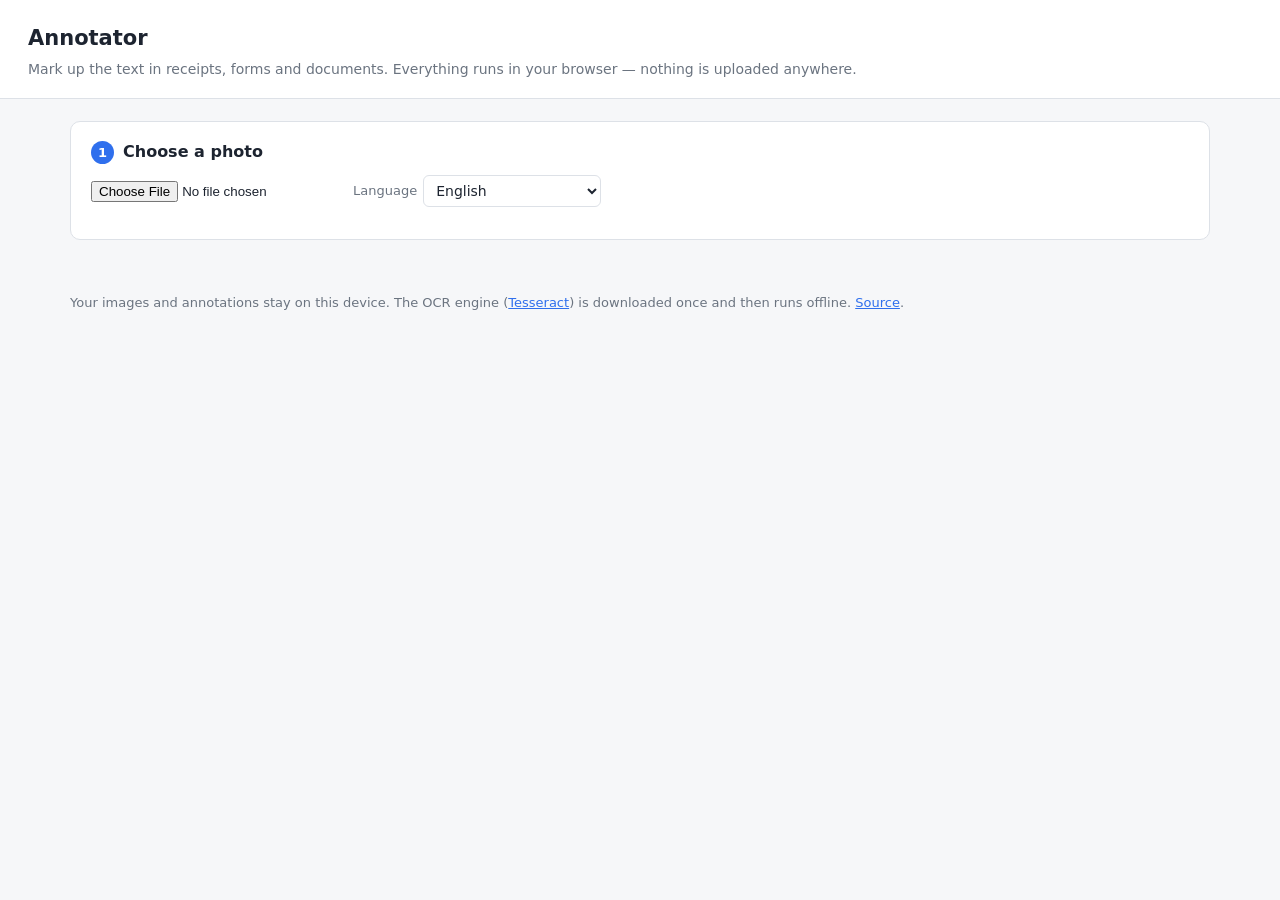
==== index.html @ 7d8bfdea "Run entirely in the browser, hosted on GitHub Pages The app needed a Python environment, EasyOCR and" ====
<!doctype html>
<html lang="en">
<head>
<meta charset="utf-8">
<meta name="viewport" content="width=device-width, initial-scale=1">
<title>Annotator</title>
<meta name="description" content="Mark up the text in receipts, forms and documents, in your browser.">
<link rel="stylesheet" href="assets/style.css">
</head>
<body>

<header>
  <h1>Annotator</h1>
  <p class="sub">
    Mark up the text in receipts, forms and documents. Everything runs in your
    browser &mdash; nothing is uploaded anywhere.
  </p>
</header>

<main>
  <section class="step">
    <h2><span class="num">1</span> Choose a photo</h2>
    <div class="controls">
      <input type="file" id="file-input" accept=".png,.jpg,.jpeg,.webp">
      <label class="inline">Language
        <select id="lang">
          <option value="eng" selected>English</option>
          <option value="ben">Bengali</option>
          <option value="hin">Hindi</option>
          <option value="ara">Arabic</option>
          <option value="chi_sim">Chinese (simplified)</option>
          <option value="deu">German</option>
          <option value="fra">French</option>
          <option value="jpn">Japanese</option>
          <option value="rus">Russian</option>
          <option value="spa">Spanish</option>
          <option value="eng+ben">English + Bengali</option>
        </select>
      </label>
      <span id="upload-msg" class="msg"></span>
    </div>
  </section>

  <section class="step" id="step-corners" hidden>
    <h2><span class="num">2</span> Click the 4 corners of the page</h2>
    <p class="help">
      Click each corner once, going around the edge. The sides can be slanted.
      Drag a corner to nudge it.
    </p>
    <div class="controls">
      <button id="btn-undo-corner" class="ghost">Undo last corner</button>
      <button id="btn-clear-corners" class="ghost">Clear</button>
      <button id="btn-skip" class="ghost">Skip &mdash; it is already flat</button>
      <button id="btn-straighten" disabled>Straighten it</button>
      <span id="corner-count" class="msg">0 of 4 corners</span>
    </div>
    <div class="canvas-wrap">
      <canvas id="canvas-corners"></canvas>
    </div>
  </section>

  <section class="step" id="step-boxes" hidden>
    <h2><span class="num">3</span> Check the text in every box</h2>
    <p class="help">
      OCR fills in a first draft. Its guesses are drawn <b>dashed grey</b>
      until you check them: click one, fix the text, and press <kbd>Enter</kbd>
      to accept it and jump to the next. Drag on empty space to add a box the
      OCR missed. <kbd>Delete</kbd> removes the selected box.
    </p>
    <div class="controls">
      <button id="btn-read" class="ghost">Re-run OCR</button>
      <button id="btn-accept-all" class="ghost">Accept all remaining</button>
      <button id="btn-delete-box" class="ghost">Delete selected</button>
      <button id="btn-clear-boxes" class="ghost">Clear all boxes</button>
      <button id="btn-download">Download labels</button>
      <span id="box-count" class="msg">0 boxes</span>
      <span id="read-msg" class="msg"></span>
    </div>

    <div class="editor">
      <div class="canvas-wrap">
        <canvas id="canvas-boxes"></canvas>
      </div>

      <aside class="side">
        <h3>Selected box</h3>
        <p id="box-guess" class="guess" hidden></p>
        <label>What does it say?
          <input type="text" id="box-text" placeholder="leave empty if unsure"
                 autocomplete="off">
        </label>
        <label>Kind
          <select id="box-kind">
            <option value="printed">printed</option>
            <option value="handwritten">handwritten</option>
            <option value="unknown">unknown</option>
          </select>
        </label>
        <p class="hint">
          Only text you have confirmed is exported as a transcription.
          Anything left unchecked is written as <code>###</code>, the
          don't-care marker.
        </p>
        <hr>
        <h3>Boxes</h3>
        <ol id="box-list"></ol>
      </aside>
    </div>
    <span id="save-msg" class="msg"></span>
  </section>
</main>

<footer>
  <p>
    Your images and annotations stay on this device. The OCR engine
    (<a href="https://tesseract.projectnaptha.com/">Tesseract</a>) is
    downloaded once and then runs offline.
    <a href="https://github.com/k-byzid/Annotator-Tool">Source</a>.
  </p>
</footer>

<script type="module" src="assets/app.js"></script>
</body>
</html>
---- assets/style.css ----
:root {
  --bg: #f6f7f9;
  --panel: #ffffff;
  --ink: #1d2430;
  --muted: #6b7480;
  --line: #dde1e7;
  --accent: #2f6fed;
  --accent-dark: #2557bd;
  --good: #14894a;
  --bad: #c02a2a;
}

* { box-sizing: border-box; }

body {
  margin: 0;
  padding: 0 0 60px;
  background: var(--bg);
  color: var(--ink);
  font: 15px/1.55 system-ui, -apple-system, "Segoe UI", Roboto, sans-serif;
}

header {
  padding: 22px 28px 18px;
  background: var(--panel);
  border-bottom: 1px solid var(--line);
}
header h1 { margin: 0; font-size: 21px; }
header .sub { margin: 4px 0 0; color: var(--muted); font-size: 14px; }

main { max-width: 1180px; margin: 0 auto; padding: 22px 20px; }

.step {
  background: var(--panel);
  border: 1px solid var(--line);
  border-radius: 10px;
  padding: 18px 20px 20px;
  margin-bottom: 18px;
}
.step h2 {
  margin: 0 0 10px;
  font-size: 16px;
  display: flex;
  align-items: center;
  gap: 9px;
}
.step .num {
  display: inline-grid;
  place-items: center;
  width: 23px;
  height: 23px;
  border-radius: 50%;
  background: var(--accent);
  color: #fff;
  font-size: 13px;
}

.help { margin: 0 0 12px; color: var(--muted); font-size: 13.5px; max-width: 70ch; }

.controls {
  display: flex;
  flex-wrap: wrap;
  gap: 9px;
  align-items: center;
  margin-bottom: 12px;
}

button {
  font: inherit;
  font-size: 14px;
  padding: 7px 14px;
  border-radius: 7px;
  border: 1px solid var(--accent);
  background: var(--accent);
  color: #fff;
  cursor: pointer;
}
button:hover:not(:disabled) { background: var(--accent-dark); }
button:disabled { opacity: .45; cursor: not-allowed; }
button.ghost { background: transparent; color: var(--ink); border-color: var(--line); }
button.ghost:hover { background: #eef1f5; }

.msg { color: var(--muted); font-size: 13.5px; }
.msg.ok { color: var(--good); }
.msg.bad { color: var(--bad); }

.canvas-wrap {
  border: 1px solid var(--line);
  border-radius: 8px;
  background: #eceff3;
  overflow: auto;
  max-height: 74vh;
  padding: 8px;
}
canvas { display: block; max-width: 100%; touch-action: none; user-select: none; cursor: crosshair; }

.editor { display: grid; grid-template-columns: 1fr 290px; gap: 16px; align-items: start; }
@media (max-width: 900px) { .editor { grid-template-columns: 1fr; } }

.side {
  border: 1px solid var(--line);
  border-radius: 8px;
  padding: 14px;
  background: #fbfcfd;
}
.side h3 { margin: 0 0 9px; font-size: 14px; }
.side label { display: block; font-size: 13px; color: var(--muted); margin-bottom: 11px; }
.side input, .side select {
  width: 100%;
  font: inherit;
  font-size: 14px;
  margin-top: 4px;
  padding: 6px 8px;
  border: 1px solid var(--line);
  border-radius: 6px;
  background: #fff;
  color: var(--ink);
}
.side .hint { font-size: 12.5px; color: var(--muted); margin: 0; }
.side hr { border: 0; border-top: 1px solid var(--line); margin: 14px 0; }

#box-list { margin: 0; padding-left: 20px; max-height: 260px; overflow: auto; font-size: 13px; }
#box-list li { cursor: pointer; padding: 2px 0; }
#box-list li.active { color: var(--accent); font-weight: 600; }
#box-list li .kind { color: var(--muted); font-size: 11.5px; }

/* The OCR's reading of the selected box. */
.guess {
  margin: 0 0 10px;
  padding: 8px 10px;
  border-left: 3px solid #9aa3ae;
  background: #f4f6f8;
  font-size: 13px;
  line-height: 1.45;
}
.todo {
  font-size: 11px;
  color: #8a6d0b;
  background: #fdf3d0;
  padding: 1px 5px;
  border-radius: 3px;
}

kbd {
  background: #eceff3;
  border: 1px solid var(--line);
  border-bottom-width: 2px;
  border-radius: 4px;
  padding: 0 5px;
  font-size: 12px;
  font-family: inherit;
}

#progress { font-size: 14px; color: var(--muted); }
#progress b { color: var(--ink); }

/* Inline label for the language picker, next to the file input. */
label.inline {
  font-size: 13px;
  color: var(--muted);
  display: inline-flex;
  align-items: center;
  gap: 6px;
}
label.inline select {
  font: inherit;
  font-size: 14px;
  padding: 6px 8px;
  border: 1px solid var(--line);
  border-radius: 6px;
  background: #fff;
  color: var(--ink);
}

footer {
  max-width: 1180px;
  margin: 0 auto;
  padding: 0 20px;
  color: var(--muted);
  font-size: 13px;
}
footer a { color: var(--accent); }
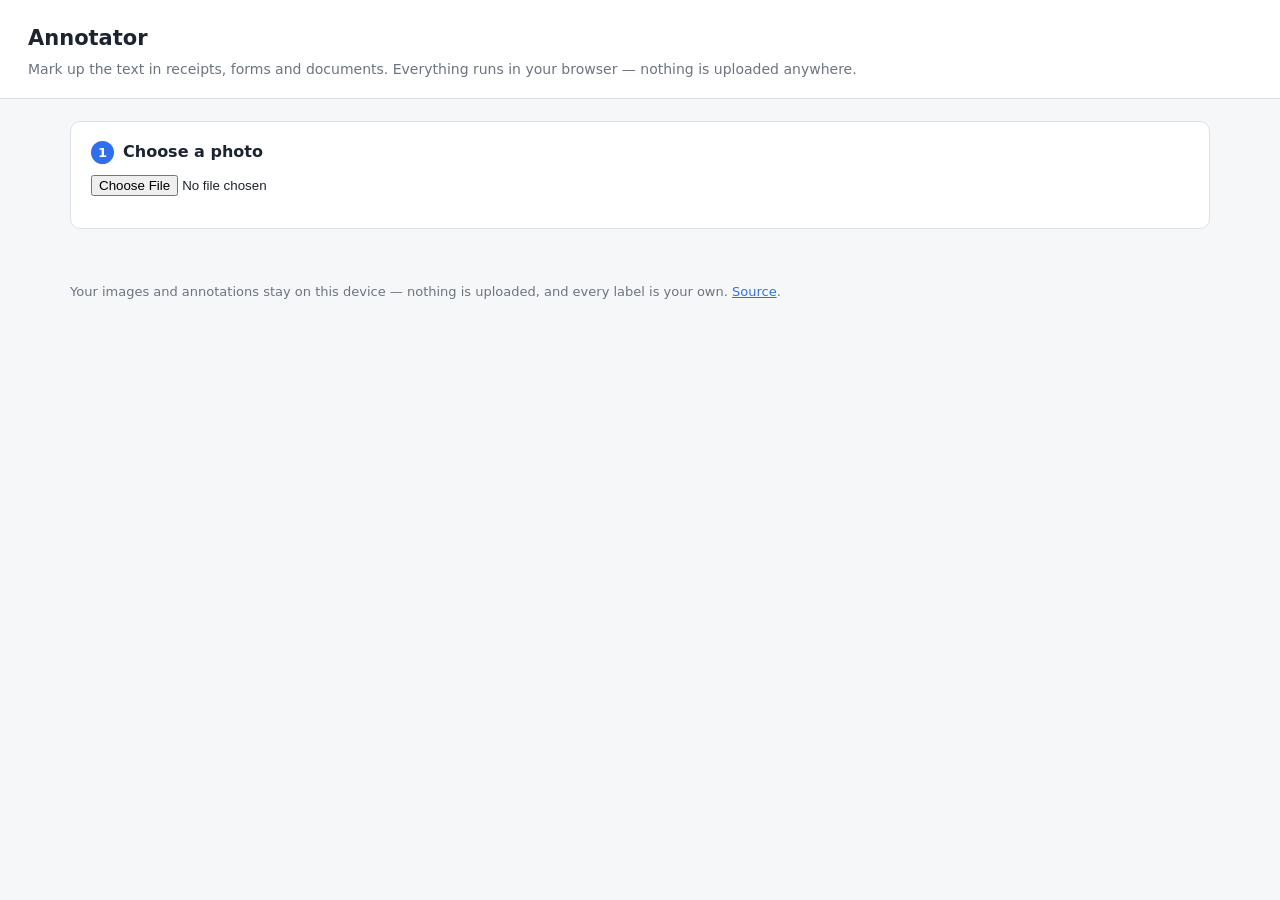
==== commit 3fe5b19b: "Drop OCR: the person draws every box and writes every label OCR filled in a first draft that then ha" ====
--- a/index.html
+++ b/index.html
@@ -22,21 +22,6 @@
     <h2><span class="num">1</span> Choose a photo</h2>
     <div class="controls">
       <input type="file" id="file-input" accept=".png,.jpg,.jpeg,.webp">
-      <label class="inline">Language
-        <select id="lang">
-          <option value="eng" selected>English</option>
-          <option value="ben">Bengali</option>
-          <option value="hin">Hindi</option>
-          <option value="ara">Arabic</option>
-          <option value="chi_sim">Chinese (simplified)</option>
-          <option value="deu">German</option>
-          <option value="fra">French</option>
-          <option value="jpn">Japanese</option>
-          <option value="rus">Russian</option>
-          <option value="spa">Spanish</option>
-          <option value="eng+ben">English + Bengali</option>
-        </select>
-      </label>
       <span id="upload-msg" class="msg"></span>
     </div>
   </section>
@@ -60,21 +45,18 @@
   </section>
 
   <section class="step" id="step-boxes" hidden>
-    <h2><span class="num">3</span> Check the text in every box</h2>
+    <h2><span class="num">3</span> Box the text and type what it says</h2>
     <p class="help">
-      OCR fills in a first draft. Its guesses are drawn <b>dashed grey</b>
-      until you check them: click one, fix the text, and press <kbd>Enter</kbd>
-      to accept it and jump to the next. Drag on empty space to add a box the
-      OCR missed. <kbd>Delete</kbd> removes the selected box.
+      Drag across a piece of text to box it, type what it says, and press
+      <kbd>Enter</kbd> to finish it and draw the next. A box with no label yet
+      is drawn <b>dashed grey</b>. Click any box to come back to it;
+      <kbd>Delete</kbd> removes the selected one.
     </p>
     <div class="controls">
-      <button id="btn-read" class="ghost">Re-run OCR</button>
-      <button id="btn-accept-all" class="ghost">Accept all remaining</button>
       <button id="btn-delete-box" class="ghost">Delete selected</button>
       <button id="btn-clear-boxes" class="ghost">Clear all boxes</button>
       <button id="btn-download">Download labels</button>
       <span id="box-count" class="msg">0 boxes</span>
-      <span id="read-msg" class="msg"></span>
     </div>
 
     <div class="editor">
@@ -84,7 +66,6 @@
 
       <aside class="side">
         <h3>Selected box</h3>
-        <p id="box-guess" class="guess" hidden></p>
         <label>What does it say?
           <input type="text" id="box-text" placeholder="leave empty if unsure"
                  autocomplete="off">
@@ -97,9 +78,9 @@
           </select>
         </label>
         <p class="hint">
-          Only text you have confirmed is exported as a transcription.
-          Anything left unchecked is written as <code>###</code>, the
-          don't-care marker.
+          Leave the text empty for anything you cannot read. Those boxes are
+          exported as <code>###</code>, the don't-care marker, so the box is
+          still learned but the text is not.
         </p>
         <hr>
         <h3>Boxes</h3>
@@ -112,9 +93,8 @@
 
 <footer>
   <p>
-    Your images and annotations stay on this device. The OCR engine
-    (<a href="https://tesseract.projectnaptha.com/">Tesseract</a>) is
-    downloaded once and then runs offline.
+    Your images and annotations stay on this device &mdash; nothing is
+    uploaded, and every label is your own.
     <a href="https://github.com/k-byzid/Annotator-Tool">Source</a>.
   </p>
 </footer>
--- a/assets/style.css
+++ b/assets/style.css
@@ -124,15 +124,7 @@
 #box-list li.active { color: var(--accent); font-weight: 600; }
 #box-list li .kind { color: var(--muted); font-size: 11.5px; }
 
-/* The OCR's reading of the selected box. */
-.guess {
-  margin: 0 0 10px;
-  padding: 8px 10px;
-  border-left: 3px solid #9aa3ae;
-  background: #f4f6f8;
-  font-size: 13px;
-  line-height: 1.45;
-}
+/* Marks a box that has been drawn but not labelled yet. */
 .todo {
   font-size: 11px;
   color: #8a6d0b;
@@ -151,27 +143,6 @@
   font-family: inherit;
 }
 
-#progress { font-size: 14px; color: var(--muted); }
-#progress b { color: var(--ink); }
-
-/* Inline label for the language picker, next to the file input. */
-label.inline {
-  font-size: 13px;
-  color: var(--muted);
-  display: inline-flex;
-  align-items: center;
-  gap: 6px;
-}
-label.inline select {
-  font: inherit;
-  font-size: 14px;
-  padding: 6px 8px;
-  border: 1px solid var(--line);
-  border-radius: 6px;
-  background: #fff;
-  color: var(--ink);
-}
-
 footer {
   max-width: 1180px;
   margin: 0 auto;
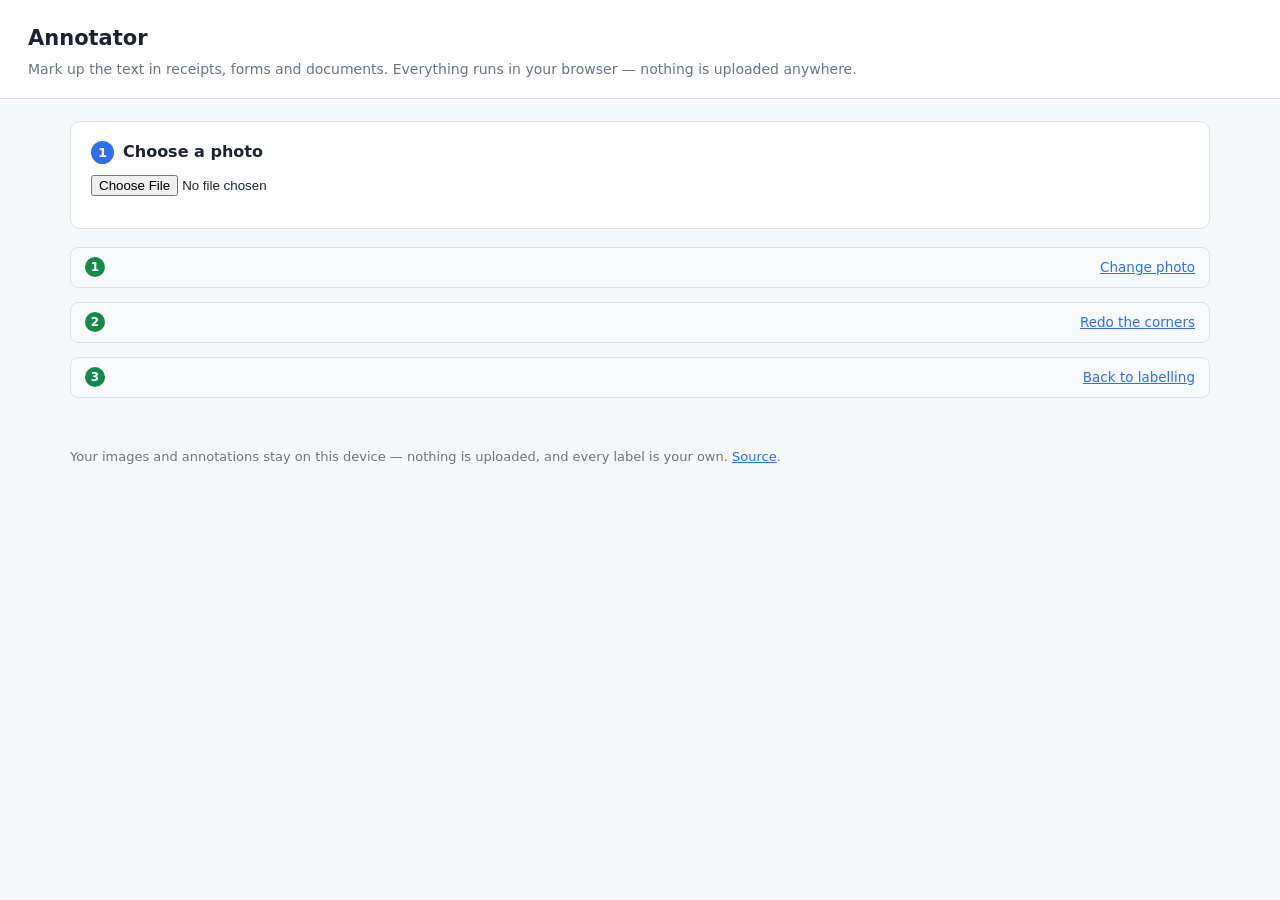
==== commit 9777f9f9: "Show one step at a time, and export only once labelling is done Every step stayed on screen for the " ====
--- a/index.html
+++ b/index.html
@@ -18,13 +18,19 @@
 </header>
 
 <main>
-  <section class="step">
+  <section class="step" id="step-photo">
     <h2><span class="num">1</span> Choose a photo</h2>
     <div class="controls">
       <input type="file" id="file-input" accept=".png,.jpg,.jpeg,.webp">
       <span id="upload-msg" class="msg"></span>
     </div>
   </section>
+
+  <div class="done" id="done-photo" hidden>
+    <span class="tick">1</span>
+    <span id="done-photo-text"></span>
+    <button id="btn-change-photo" class="link">Change photo</button>
+  </div>
 
   <section class="step" id="step-corners" hidden>
     <h2><span class="num">2</span> Click the 4 corners of the page</h2>
@@ -44,6 +50,12 @@
     </div>
   </section>
 
+  <div class="done" id="done-corners" hidden>
+    <span class="tick">2</span>
+    <span id="done-corners-text"></span>
+    <button id="btn-redo-corners" class="link">Redo the corners</button>
+  </div>
+
   <section class="step" id="step-boxes" hidden>
     <h2><span class="num">3</span> Box the text and type what it says</h2>
     <p class="help">
@@ -55,7 +67,7 @@
     <div class="controls">
       <button id="btn-delete-box" class="ghost">Delete selected</button>
       <button id="btn-clear-boxes" class="ghost">Clear all boxes</button>
-      <button id="btn-download">Download labels</button>
+      <button id="btn-done-boxes" disabled>Done labelling</button>
       <span id="box-count" class="msg">0 boxes</span>
     </div>
 
@@ -87,7 +99,21 @@
         <ol id="box-list"></ol>
       </aside>
     </div>
-    <span id="save-msg" class="msg"></span>
+  </section>
+
+  <div class="done" id="done-boxes" hidden>
+    <span class="tick">3</span>
+    <span id="done-boxes-text"></span>
+    <button id="btn-back-to-boxes" class="link">Back to labelling</button>
+  </div>
+
+  <section class="step" id="step-export" hidden>
+    <h2><span class="num">4</span> Export the labels</h2>
+    <p class="help" id="export-summary"></p>
+    <div class="controls">
+      <button id="btn-download">Download labels</button>
+      <span id="save-msg" class="msg"></span>
+    </div>
   </section>
 </main>
 
--- a/assets/style.css
+++ b/assets/style.css
@@ -143,6 +143,43 @@
   font-family: inherit;
 }
 
+/* A finished step, collapsed to one line. */
+.done {
+  max-width: 1180px;
+  margin: 0 auto 14px;
+  padding: 9px 14px;
+  display: flex;
+  align-items: center;
+  gap: 10px;
+  border: 1px solid var(--line);
+  border-radius: 8px;
+  background: #f7f9fb;
+  color: var(--muted);
+  font-size: 13.5px;
+}
+.done .tick {
+  display: inline-grid;
+  place-items: center;
+  width: 20px;
+  height: 20px;
+  border-radius: 50%;
+  background: var(--good);
+  color: #fff;
+  font-size: 12px;
+  font-weight: 600;
+  flex: none;
+}
+.done .link {
+  margin-left: auto;
+  border: 0;
+  background: none;
+  padding: 0;
+  font: inherit;
+  color: var(--accent);
+  cursor: pointer;
+  text-decoration: underline;
+}
+
 footer {
   max-width: 1180px;
   margin: 0 auto;
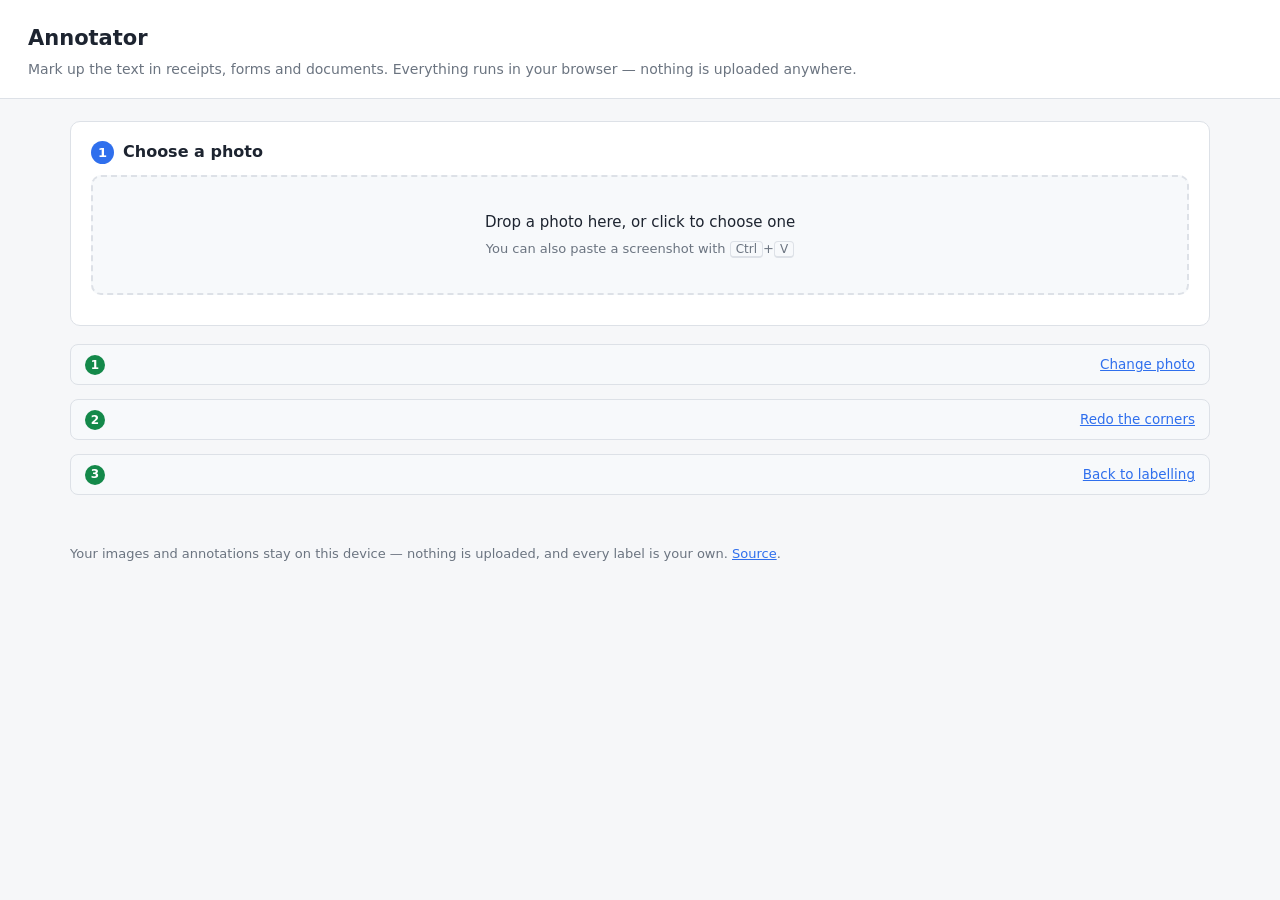
==== commit 44ca2a8f: "Export crops for recognition, and make the boxing step editable Three things.  The crop export. A de" ====
--- a/index.html
+++ b/index.html
@@ -20,10 +20,13 @@
 <main>
   <section class="step" id="step-photo">
     <h2><span class="num">1</span> Choose a photo</h2>
-    <div class="controls">
+    <label class="drop" id="drop-zone">
+      <span class="drop-main">Drop a photo here, or click to choose one</span>
+      <span class="drop-sub">You can also paste a screenshot with
+        <kbd>Ctrl</kbd>+<kbd>V</kbd></span>
       <input type="file" id="file-input" accept=".png,.jpg,.jpeg,.webp">
-      <span id="upload-msg" class="msg"></span>
-    </div>
+    </label>
+    <span id="upload-msg" class="msg"></span>
   </section>
 
   <div class="done" id="done-photo" hidden>
@@ -61,13 +64,15 @@
     <p class="help">
       Drag across a piece of text to box it, type what it says, and press
       <kbd>Enter</kbd> to finish it and draw the next. A box with no label yet
-      is drawn <b>dashed grey</b>. Click any box to come back to it;
-      <kbd>Delete</kbd> removes the selected one.
+      is drawn <b>dashed grey</b>. Click a box to edit it, drag its middle to
+      move it or a corner to resize it. <kbd>Esc</kbd> deselects,
+      <kbd>Delete</kbd> removes the selected box, and <kbd>Ctrl</kbd>+<kbd>Z</kbd>
+      takes back the last one drawn.
     </p>
     <div class="controls">
       <button id="btn-delete-box" class="ghost">Delete selected</button>
       <button id="btn-clear-boxes" class="ghost">Clear all boxes</button>
-      <button id="btn-done-boxes" disabled>Done labelling</button>
+      <button id="btn-done-boxes">Done labelling</button>
       <span id="box-count" class="msg">0 boxes</span>
     </div>
 
@@ -110,10 +115,32 @@
   <section class="step" id="step-export" hidden>
     <h2><span class="num">4</span> Export the labels</h2>
     <p class="help" id="export-summary"></p>
-    <div class="controls">
-      <button id="btn-download">Download labels</button>
-      <span id="save-msg" class="msg"></span>
+
+    <div class="formats">
+      <div class="format">
+        <h3>Whole page, for a detector</h3>
+        <p>
+          The page as you labelled it: <code>&lt;name&gt;.json</code> with every
+          box, and <code>gt_&lt;name&gt;.txt</code> in
+          <a href="https://rrc.cvc.uab.es/?ch=4&amp;com=tasks">ICDAR-2015</a>
+          form, which text-detection trainers read. Unlabelled boxes go out as
+          <code>###</code>.
+        </p>
+        <button id="btn-download">Download page labels</button>
+      </div>
+
+      <div class="format">
+        <h3>Cropped lines, for a recogniser</h3>
+        <p>
+          One PNG per labelled box plus a tab-separated
+          <code>labels.txt</code>, zipped &mdash; what PaddleOCR, MMOCR and
+          TrOCR read for recognition. Unlabelled boxes are left out, since
+          there is nothing to learn from them.
+        </p>
+        <button id="btn-download-crops">Download crops</button>
+      </div>
     </div>
+    <span id="save-msg" class="msg"></span>
   </section>
 </main>
 
--- a/assets/style.css
+++ b/assets/style.css
@@ -1,13 +1,37 @@
 :root {
   --bg: #f6f7f9;
   --panel: #ffffff;
+  --sunk: #f7f9fb;
   --ink: #1d2430;
   --muted: #6b7480;
   --line: #dde1e7;
   --accent: #2f6fed;
   --accent-dark: #2557bd;
+  --accent-wash: rgba(47, 111, 237, 0.08);
   --good: #14894a;
   --bad: #c02a2a;
+  --warn-ink: #8a6d0b;
+  --warn-bg: #fdf3d0;
+}
+
+/* The tool is used for long stretches, often against a scan of a bright
+ * page, so it follows the reader's theme instead of forcing a white one. */
+@media (prefers-color-scheme: dark) {
+  :root:not([data-theme="light"]) {
+    --bg: #14171c;
+    --panel: #1b1f26;
+    --sunk: #21262e;
+    --ink: #e7eaee;
+    --muted: #9aa3ae;
+    --line: #333a44;
+    --accent: #5b8def;
+    --accent-dark: #7ba4f3;
+    --accent-wash: rgba(91, 141, 239, 0.14);
+    --good: #3aa76d;
+    --bad: #e2635f;
+    --warn-ink: #e8c86a;
+    --warn-bg: #3a3218;
+  }
 }
 
 * { box-sizing: border-box; }
@@ -78,7 +102,7 @@
 button:hover:not(:disabled) { background: var(--accent-dark); }
 button:disabled { opacity: .45; cursor: not-allowed; }
 button.ghost { background: transparent; color: var(--ink); border-color: var(--line); }
-button.ghost:hover { background: #eef1f5; }
+button.ghost:hover { background: var(--accent-wash); }
 
 .msg { color: var(--muted); font-size: 13.5px; }
 .msg.ok { color: var(--good); }
@@ -87,7 +111,7 @@
 .canvas-wrap {
   border: 1px solid var(--line);
   border-radius: 8px;
-  background: #eceff3;
+  background: var(--sunk);
   overflow: auto;
   max-height: 74vh;
   padding: 8px;
@@ -101,7 +125,7 @@
   border: 1px solid var(--line);
   border-radius: 8px;
   padding: 14px;
-  background: #fbfcfd;
+  background: var(--sunk);
 }
 .side h3 { margin: 0 0 9px; font-size: 14px; }
 .side label { display: block; font-size: 13px; color: var(--muted); margin-bottom: 11px; }
@@ -113,7 +137,7 @@
   padding: 6px 8px;
   border: 1px solid var(--line);
   border-radius: 6px;
-  background: #fff;
+  background: var(--panel);
   color: var(--ink);
 }
 .side .hint { font-size: 12.5px; color: var(--muted); margin: 0; }
@@ -127,14 +151,14 @@
 /* Marks a box that has been drawn but not labelled yet. */
 .todo {
   font-size: 11px;
-  color: #8a6d0b;
-  background: #fdf3d0;
+  color: var(--warn-ink);
+  background: var(--warn-bg);
   padding: 1px 5px;
   border-radius: 3px;
 }
 
 kbd {
-  background: #eceff3;
+  background: var(--sunk);
   border: 1px solid var(--line);
   border-bottom-width: 2px;
   border-radius: 4px;
@@ -153,7 +177,7 @@
   gap: 10px;
   border: 1px solid var(--line);
   border-radius: 8px;
-  background: #f7f9fb;
+  background: var(--sunk);
   color: var(--muted);
   font-size: 13.5px;
 }
@@ -180,6 +204,82 @@
   text-decoration: underline;
 }
 
+/* Step 1. The whole panel is the target, since a photo is more often
+ * dragged in or pasted than picked out of a file dialog. */
+.drop {
+  display: flex;
+  flex-direction: column;
+  align-items: center;
+  justify-content: center;
+  gap: 5px;
+  padding: 34px 20px;
+  margin-bottom: 10px;
+  border: 2px dashed var(--line);
+  border-radius: 10px;
+  background: var(--sunk);
+  cursor: pointer;
+  text-align: center;
+  transition: border-color .15s, background .15s;
+}
+.drop:hover, .drop:focus-within { border-color: var(--accent); }
+.drop.over {
+  border-color: var(--accent);
+  background: var(--accent-wash);
+}
+.drop-main { font-size: 15px; color: var(--ink); }
+.drop-sub { font-size: 13px; color: var(--muted); }
+.drop input[type="file"] {
+  position: absolute;
+  width: 1px;
+  height: 1px;
+  opacity: 0;
+  pointer-events: none;
+}
+
+/* Step 4. The two exports feed different halves of an OCR stack, so they
+ * sit side by side as equals rather than one being the afterthought. */
+.formats {
+  display: grid;
+  grid-template-columns: repeat(auto-fit, minmax(280px, 1fr));
+  gap: 14px;
+  margin-bottom: 12px;
+}
+.format {
+  display: flex;
+  flex-direction: column;
+  align-items: flex-start;
+  gap: 9px;
+  border: 1px solid var(--line);
+  border-radius: 9px;
+  padding: 15px 16px;
+  background: var(--sunk);
+}
+.format h3 { margin: 0; font-size: 14px; }
+.format p {
+  margin: 0;
+  flex: 1;
+  color: var(--muted);
+  font-size: 13px;
+  line-height: 1.5;
+}
+.format code {
+  font-size: 12.5px;
+  background: var(--panel);
+  border: 1px solid var(--line);
+  border-radius: 4px;
+  padding: 0 4px;
+}
+.format a { color: var(--accent); }
+
+:focus-visible {
+  outline: 2px solid var(--accent);
+  outline-offset: 2px;
+}
+
+@media (prefers-reduced-motion: reduce) {
+  * { transition: none !important; animation: none !important; }
+}
+
 footer {
   max-width: 1180px;
   margin: 0 auto;
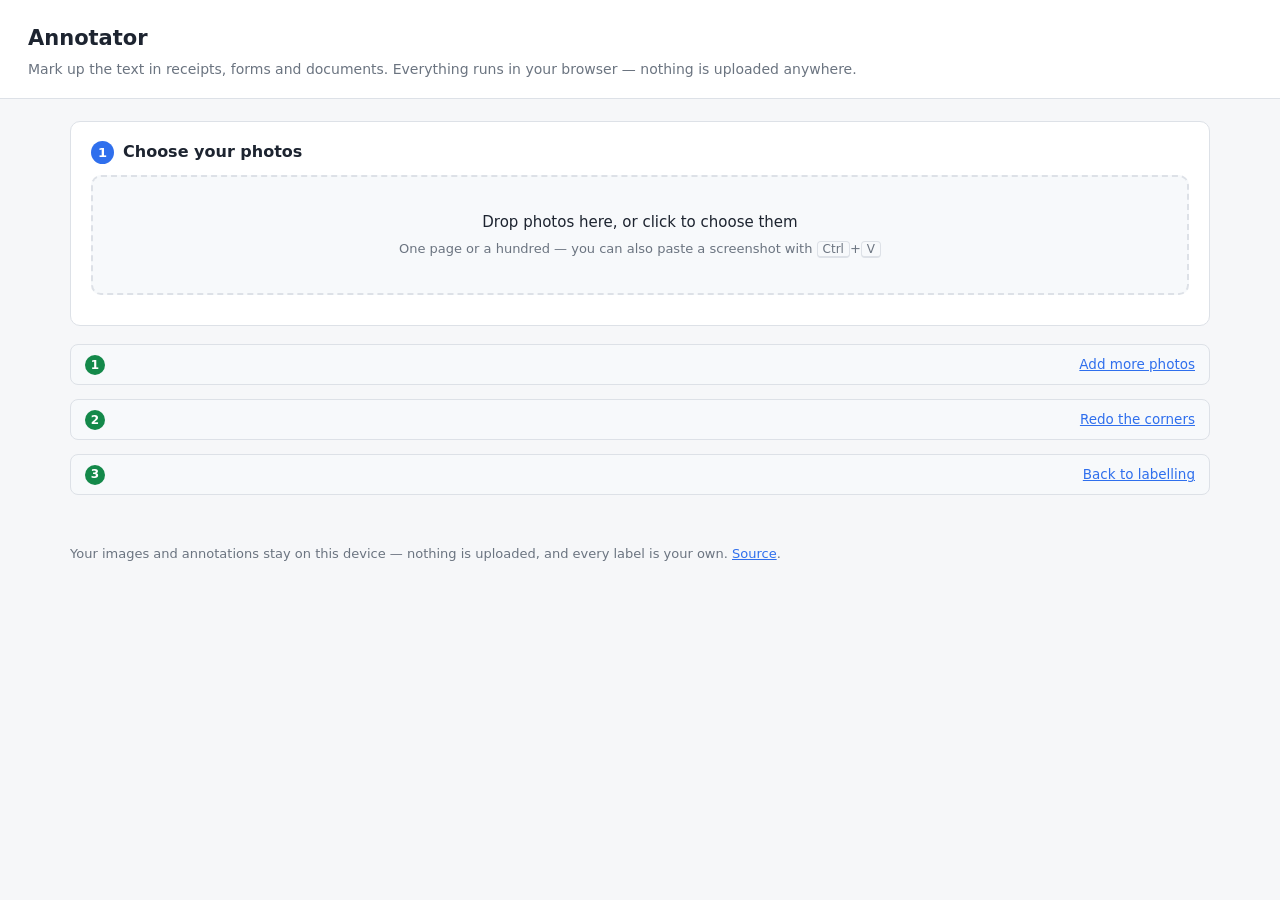
==== commit 995ddab2: "Annotate a batch of photos, not one at a time A dataset is never one page, and the tool made you fin" ====
--- a/index.html
+++ b/index.html
@@ -19,12 +19,13 @@
 
 <main>
   <section class="step" id="step-photo">
-    <h2><span class="num">1</span> Choose a photo</h2>
+    <h2><span class="num">1</span> Choose your photos</h2>
     <label class="drop" id="drop-zone">
-      <span class="drop-main">Drop a photo here, or click to choose one</span>
-      <span class="drop-sub">You can also paste a screenshot with
-        <kbd>Ctrl</kbd>+<kbd>V</kbd></span>
-      <input type="file" id="file-input" accept=".png,.jpg,.jpeg,.webp">
+      <span class="drop-main">Drop photos here, or click to choose them</span>
+      <span class="drop-sub">One page or a hundred &mdash; you can also paste a
+        screenshot with <kbd>Ctrl</kbd>+<kbd>V</kbd></span>
+      <input type="file" id="file-input" multiple
+             accept=".png,.jpg,.jpeg,.webp">
     </label>
     <span id="upload-msg" class="msg"></span>
   </section>
@@ -32,7 +33,21 @@
   <div class="done" id="done-photo" hidden>
     <span class="tick">1</span>
     <span id="done-photo-text"></span>
-    <button id="btn-change-photo" class="link">Change photo</button>
+    <button id="btn-add-photos" class="link">Add more photos</button>
+  </div>
+
+  <!-- Where you are in the batch, and how much of it is left. -->
+  <div class="rail" id="rail" hidden>
+    <div class="rail-head">
+      <span id="rail-count"></span>
+      <span class="rail-track" role="progressbar" aria-valuemin="0">
+        <span class="rail-bar" id="rail-bar"></span>
+      </span>
+      <button id="btn-prev-page" class="ghost small">Previous</button>
+      <button id="btn-next-page" class="ghost small">Next</button>
+      <button id="btn-export-all" class="small">Export everything</button>
+    </div>
+    <div class="rail-list" id="rail-list"></div>
   </div>
 
   <section class="step" id="step-corners" hidden>
@@ -72,7 +87,7 @@
     <div class="controls">
       <button id="btn-delete-box" class="ghost">Delete selected</button>
       <button id="btn-clear-boxes" class="ghost">Clear all boxes</button>
-      <button id="btn-done-boxes">Done labelling</button>
+      <button id="btn-done-boxes">Done with this page</button>
       <span id="box-count" class="msg">0 boxes</span>
     </div>
 
@@ -120,11 +135,11 @@
       <div class="format">
         <h3>Whole page, for a detector</h3>
         <p>
-          The page as you labelled it: <code>&lt;name&gt;.json</code> with every
-          box, and <code>gt_&lt;name&gt;.txt</code> in
+          Each page as you labelled it: <code>&lt;name&gt;.json</code> with
+          every box, and <code>gt_&lt;name&gt;.txt</code> in
           <a href="https://rrc.cvc.uab.es/?ch=4&amp;com=tasks">ICDAR-2015</a>
           form, which text-detection trainers read. Unlabelled boxes go out as
-          <code>###</code>.
+          <code>###</code>. A batch arrives as one zip.
         </p>
         <button id="btn-download">Download page labels</button>
       </div>
@@ -134,8 +149,9 @@
         <p>
           One PNG per labelled box plus a tab-separated
           <code>labels.txt</code>, zipped &mdash; what PaddleOCR, MMOCR and
-          TrOCR read for recognition. Unlabelled boxes are left out, since
-          there is nothing to learn from them.
+          TrOCR read for recognition. A batch keeps a folder per page and
+          shares one label file. Unlabelled boxes are left out, since there is
+          nothing to learn from them.
         </p>
         <button id="btn-download-crops">Download crops</button>
       </div>
--- a/assets/style.css
+++ b/assets/style.css
@@ -204,6 +204,76 @@
   text-decoration: underline;
 }
 
+/* The batch rail: where you are, how much is left, and a way to any page.
+ * It sits between the finished steps and the working one, so it reads as
+ * status rather than as another step. */
+.rail {
+  max-width: 1180px;
+  margin: 0 auto 18px;
+  padding: 11px 14px 12px;
+  border: 1px solid var(--line);
+  border-radius: 9px;
+  background: var(--panel);
+}
+.rail-head {
+  display: flex;
+  align-items: center;
+  gap: 12px;
+  font-size: 13.5px;
+  color: var(--muted);
+}
+.rail-track {
+  flex: 1;
+  min-width: 80px;
+  height: 5px;
+  border-radius: 3px;
+  background: var(--sunk);
+  border: 1px solid var(--line);
+  overflow: hidden;
+}
+.rail-bar {
+  display: block;
+  height: 100%;
+  width: 0;
+  background: var(--good);
+  transition: width .2s;
+}
+button.small { font-size: 13px; padding: 5px 11px; }
+
+.rail-list {
+  display: flex;
+  flex-wrap: wrap;
+  gap: 6px;
+  margin-top: 11px;
+}
+.chip {
+  font: inherit;
+  font-size: 12.5px;
+  max-width: 22ch;
+  overflow: hidden;
+  text-overflow: ellipsis;
+  white-space: nowrap;
+  padding: 4px 10px;
+  border-radius: 20px;
+  border: 1px solid var(--line);
+  background: var(--sunk);
+  color: var(--muted);
+  cursor: pointer;
+}
+.chip:hover { border-color: var(--accent); color: var(--ink); }
+/* State reads from the border, so the row stays quiet until scanned. */
+.chip.boxes { border-color: var(--warn-ink); color: var(--ink); }
+.chip.done {
+  border-color: var(--good);
+  color: var(--good);
+}
+.chip.current {
+  background: var(--accent);
+  border-color: var(--accent);
+  color: #fff;
+  font-weight: 600;
+}
+
 /* Step 1. The whole panel is the target, since a photo is more often
  * dragged in or pasted than picked out of a file dialog. */
 .drop {
